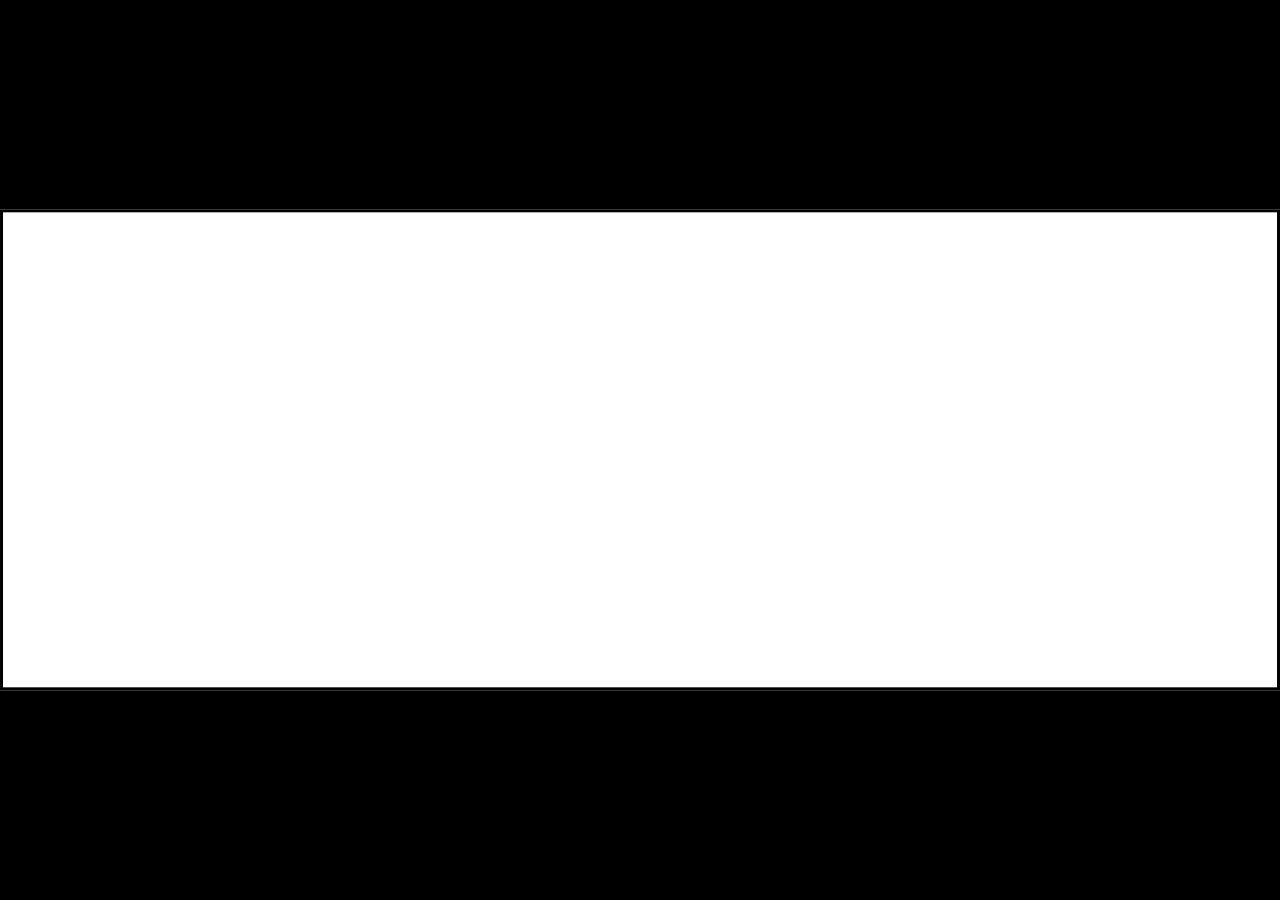
==== Rem.html @ 91594e25 "remilia" ====
<!DOCTYPE html>
<html>
    <head>
        <meta charset="UTF-8" />
        <title>Rem</title>
        <link rel="stylesheet" href="style.css">
    </head>
    <body>
        <canvas id="canvas"></canvas>
        <img id="player" src="res/RemiliaSprite.png">
        <img id="layer1" src="res/layer1.png"> 
        <img id="layer2" src="res/layer2.png"> 
        <img id="layer3" src="res/layer3.png"> 
        <img id="layer4" src="res/layer4.png"> 
        <img id="layer5" src="res/layer5.png">
        <img id="fairy" src="res/fairy.png">
        <script type="module" src="main.js"></script>
    </body>
</html>
---- style.css ----
* {
    margin: 0;
    padding: 0;
    box-sizing: border-box;
    overflow: hidden;
    user-select: none;
    pointer-events: none;
  }

  body, html {
    background-color: black;
  }

  #canvas {
    position: absolute;
    top: 50%;
    left: 50%;
    transform: translate(-50%, -50%);
    border: 3px solid black;
    background-color: white;
    max-width: 100%;
    max-height: 100%;
  }

  #player, #layer1, #layer2, #layer3, #layer4, #layer5, #fairy {
    display: none;
  }
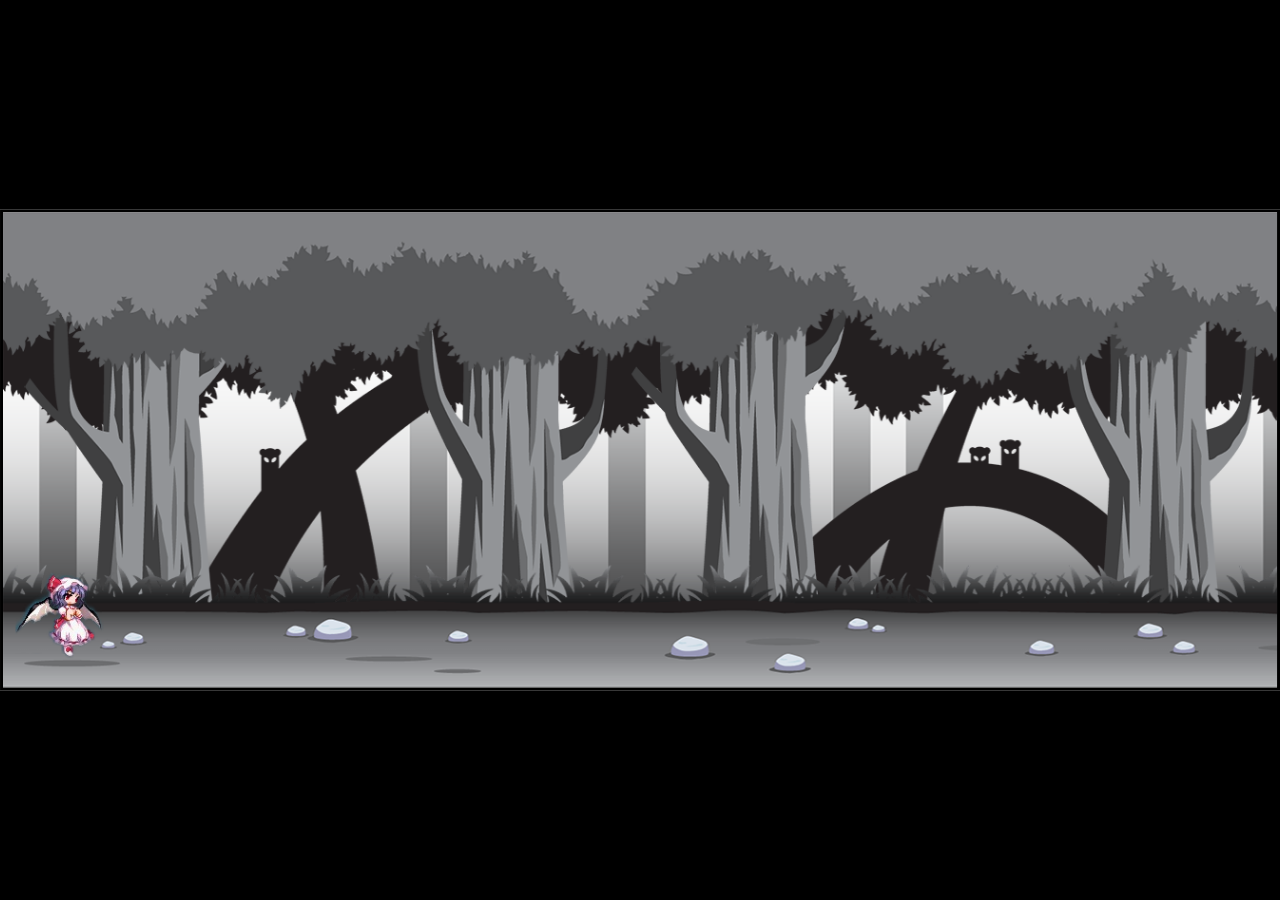
==== commit 4527147f: "fix" ====
--- a/Rem.html
+++ b/Rem.html
@@ -8,11 +8,11 @@
     <body>
         <canvas id="canvas"></canvas>
         <img id="player" src="res/RemiliaSprite.png">
-        <img id="layer1" src="res/layer1.png"> 
-        <img id="layer2" src="res/layer2.png"> 
-        <img id="layer3" src="res/layer3.png"> 
-        <img id="layer4" src="res/layer4.png"> 
-        <img id="layer5" src="res/layer5.png">
+        <img id="layer1" src="background/layer1.png"> 
+        <img id="layer2" src="background/layer2.png"> 
+        <img id="layer3" src="background/layer3.png"> 
+        <img id="layer4" src="background/layer4.png"> 
+        <img id="layer5" src="background/layer5.png">
         <img id="fairy" src="res/fairy.png">
         <script type="module" src="main.js"></script>
     </body>
